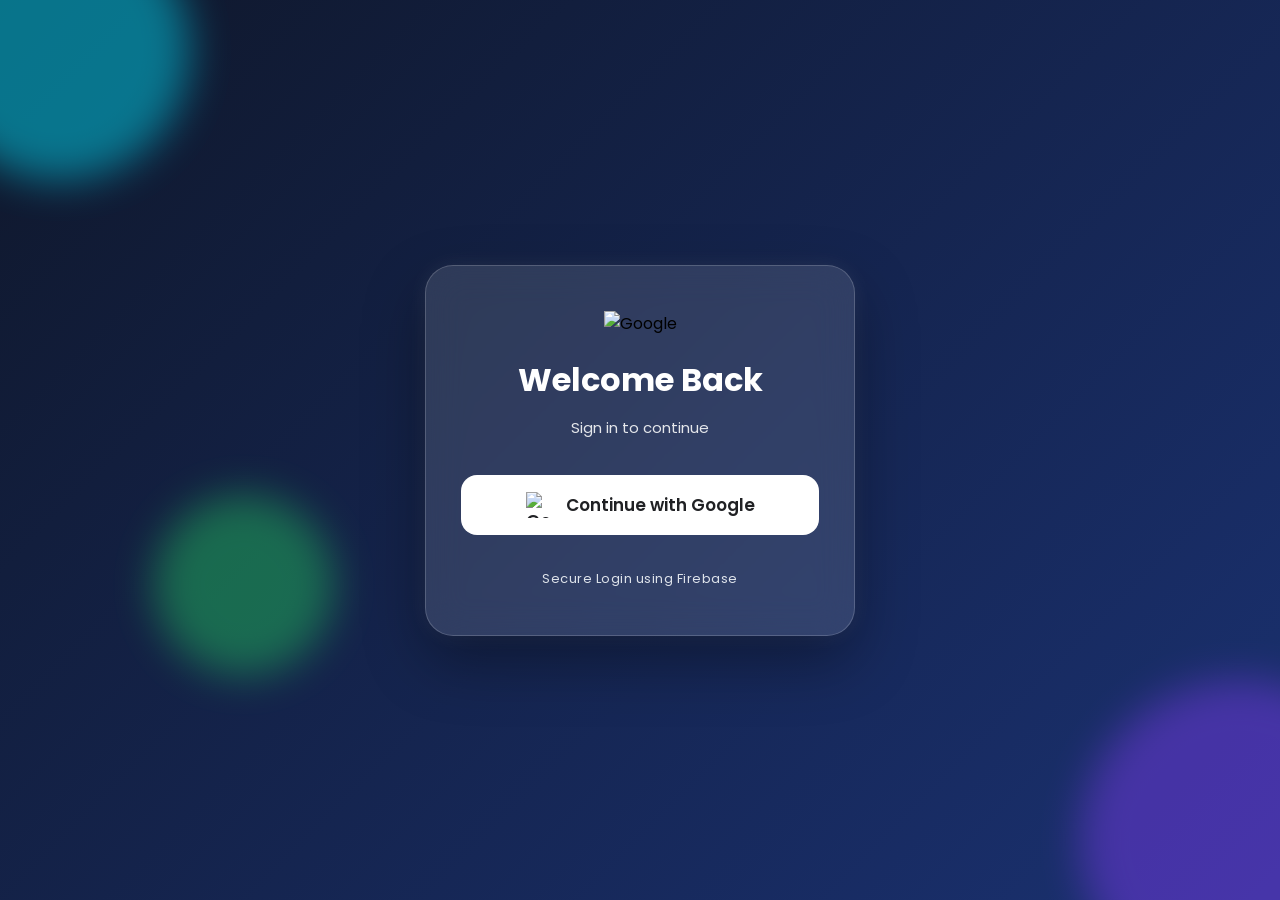
==== login.html @ d8faa810 "Add files via upload" ====
<!DOCTYPE html>
<html lang="en">
<head>

<meta charset="UTF-8">

<meta name="viewport" content="width=device-width, initial-scale=1.0">

<title>Login</title>


<link rel="preconnect" href="https://fonts.googleapis.com">

<link rel="preconnect" href="https://fonts.gstatic.com" crossorigin>

<link href="https://fonts.googleapis.com/css2?family=Poppins:wght@300;400;500;600;700;800&display=swap" rel="stylesheet">
<style>
  /* ==========================================
   PROFESSIONAL GOOGLE LOGIN
   STYLE.CSS
========================================== */

@import url('https://fonts.googleapis.com/css2?family=Poppins:wght@300;400;500;600;700;800&display=swap');

*{
    margin:0;
    padding:0;
    box-sizing:border-box;
    font-family:'Poppins',sans-serif;
}

body{

    width:100%;
    min-height:100vh;

    display:flex;
    justify-content:center;
    align-items:center;

    overflow:hidden;

    background:linear-gradient(135deg,#0f172a,#1e3a8a,#2563eb,#3b82f6);
    background-size:400% 400%;

    animation:bgMove 12s ease infinite;

    position:relative;

}

@keyframes bgMove{

0%{background-position:0% 50%;}

50%{background-position:100% 50%;}

100%{background-position:0% 50%;}

}

.background{

position:absolute;

width:100%;
height:100%;

overflow:hidden;

}

.circle{

position:absolute;

border-radius:50%;

filter:blur(20px);

animation:float 10s linear infinite;

opacity:.45;

}

.c1{

width:260px;
height:260px;

background:#00e5ff;

top:-80px;
left:-70px;

}

.c2{

width:320px;
height:320px;

background:#7c3aed;

right:-120px;
bottom:-100px;

animation-duration:14s;

}

.c3{

width:180px;
height:180px;

background:#22c55e;

top:55%;
left:12%;

animation-duration:9s;

}

@keyframes float{

0%{

transform:translateY(0px) rotate(0deg);

}

50%{

transform:translateY(-25px) rotate(180deg);

}

100%{

transform:translateY(0px) rotate(360deg);

}

}

.login-box{

position:relative;

z-index:10;

width:92%;
max-width:430px;

padding:45px 35px;

border-radius:28px;

background:rgba(255,255,255,.12);

backdrop-filter:blur(18px);

-webkit-backdrop-filter:blur(18px);

border:1px solid rgba(255,255,255,.18);

box-shadow:

0 25px 60px rgba(0,0,0,.35),

0 0 20px rgba(255,255,255,.08);

text-align:center;

animation:popup .8s ease;

}

@keyframes popup{

from{

opacity:0;

transform:translateY(40px) scale(.92);

}

to{

opacity:1;

transform:translateY(0) scale(1);

}

}

.logo{

width:90px;
height:90px;

margin-bottom:20px;

animation:logoSpin 1.2s ease;

}

@keyframes logoSpin{

0%{

transform:scale(.3) rotate(-180deg);

opacity:0;

}

100%{

transform:scale(1) rotate(0deg);

opacity:1;

}

}

.login-box h1{

font-size:32px;

font-weight:700;

color:#fff;

margin-bottom:12px;

}

.login-box p{

font-size:15px;

color:#e5e7eb;

margin-bottom:35px;

line-height:1.6;

}

.google-btn{

width:100%;

height:60px;

border:none;

border-radius:16px;

background:#fff;

display:flex;

align-items:center;

justify-content:center;

gap:14px;

cursor:pointer;

font-size:17px;

font-weight:600;

color:#202124;

transition:.35s;

}

.google-btn img{

width:26px;
height:26px;

}

.google-btn:hover{

transform:translateY(-3px);

box-shadow:0 15px 35px rgba(0,0,0,.22);

}

.google-btn:active{

transform:scale(.97);

}

.divider{

margin-top:30px;

}

.divider span{

font-size:13px;

color:#f1f5f9;

opacity:.9;

letter-spacing:.5px;

}

@media(max-width:600px){

.login-box{

padding:35px 22px;

border-radius:22px;

}

.logo{

width:80px;
height:80px;

}

.login-box h1{

font-size:28px;

}

.google-btn{

height:56px;

font-size:16px;

}

  }
</style>
</head>

<body>

<div class="background">

<div class="circle c1"></div>

<div class="circle c2"></div>

<div class="circle c3"></div>

</div>

<div class="login-box">

<img
class="logo"
src="https://www.gstatic.com/images/branding/product/2x/googleg_96dp.png"
alt="Google">

<h1>Welcome Back</h1>

<p>

Sign in to continue

</p>

<button
id="googleLoginBtn"
class="google-btn">

<img
src="https://developers.google.com/identity/images/g-logo.png"
alt="Google">

<span>

Continue with Google

</span>

</button>

<div class="divider">

<span>

Secure Login using Firebase

</span>

</div>

</div>

<script type="module" src="firebase-config.js"></script>

<script>
  import { auth } from "./firebase-config.js";

import {
  GoogleAuthProvider,
  signInWithPopup,
  onAuthStateChanged,
  signOut
} from "https://www.gstatic.com/firebasejs/12.16.0/firebase-auth.js";

const provider = new GoogleAuthProvider();

provider.setCustomParameters({
  prompt: "select_account"
});

const loginBtn = document.getElementById("googleLoginBtn");
const logoutBtn = document.getElementById("logoutBtn");

// ==========================
// GOOGLE LOGIN
// ==========================

if (loginBtn) {

  loginBtn.addEventListener("click", async () => {

    try {

      await signInWithPopup(auth, provider);

      window.location.href = "home.html";

    } catch (error) {

      console.error(error);

      alert(error.message);

    }

  });

}

// ==========================
// AUTO LOGIN
// ==========================

onAuthStateChanged(auth, (user) => {

  // Login page
  if (window.location.pathname.includes("login.html")) {

    if (user) {

      window.location.href = "home.html";

    }

  }

  // Home page
  if (window.location.pathname.includes("home.html")) {

    if (!user) {

      window.location.href = "login.html";

      return;

    }

    const name = document.getElementById("userName");
    const email = document.getElementById("userEmail");
    const photo = document.getElementById("userPhoto");

    if (name) name.textContent = user.displayName;
    if (email) email.textContent = user.email;
    if (photo) photo.src = user.photoURL;

  }

});

// ==========================
// LOGOUT
// ==========================

if (logoutBtn) {

  logoutBtn.addEventListener("click", async () => {

    try {

      await signOut(auth);

      window.location.href = "login.html";

    } catch (error) {

      alert(error.message);

    }

  });

    }
</script>

</body>
</html>
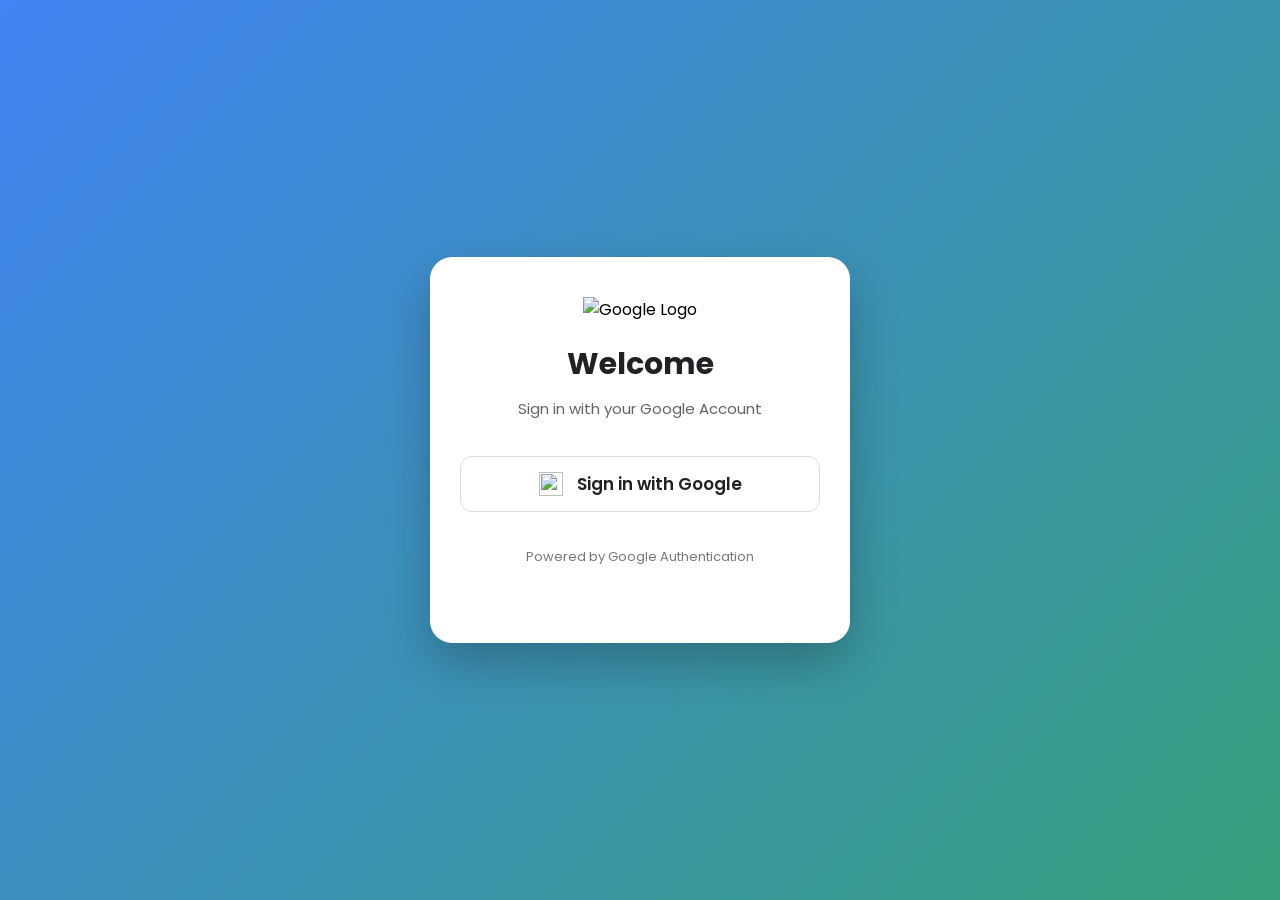
==== commit 4fe628c8: "Update login page with Google Sign-In features" ====
--- a/login.html
+++ b/login.html
@@ -1,415 +1,54 @@
 <!DOCTYPE html>
 <html lang="en">
 <head>
-
 <meta charset="UTF-8">
-
 <meta name="viewport" content="width=device-width, initial-scale=1.0">
 
-<title>Login</title>
+<title>Login | Google Sign In</title>
 
+<link rel="stylesheet" href="style.css">
 
+<!-- Google Font -->
 <link rel="preconnect" href="https://fonts.googleapis.com">
-
 <link rel="preconnect" href="https://fonts.gstatic.com" crossorigin>
 
-<link href="https://fonts.googleapis.com/css2?family=Poppins:wght@300;400;500;600;700;800&display=swap" rel="stylesheet">
-<style>
-  /* ==========================================
-   PROFESSIONAL GOOGLE LOGIN
-   STYLE.CSS
-========================================== */
+<link href="https://fonts.googleapis.com/css2?family=Poppins:wght@300;400;500;600;700&display=swap" rel="stylesheet">
 
-@import url('https://fonts.googleapis.com/css2?family=Poppins:wght@300;400;500;600;700;800&display=swap');
+<!-- Firebase -->
+<script type="module" src="https://www.gstatic.com/firebasejs/10.12.2/firebase-app.js"></script>
+<script type="module" src="https://www.gstatic.com/firebasejs/10.12.2/firebase-auth.js"></script>
 
-*{
-    margin:0;
-    padding:0;
-    box-sizing:border-box;
-    font-family:'Poppins',sans-serif;
-}
-
-body{
-
-    width:100%;
-    min-height:100vh;
-
-    display:flex;
-    justify-content:center;
-    align-items:center;
-
-    overflow:hidden;
-
-    background:linear-gradient(135deg,#0f172a,#1e3a8a,#2563eb,#3b82f6);
-    background-size:400% 400%;
-
-    animation:bgMove 12s ease infinite;
-
-    position:relative;
-
-}
-
-@keyframes bgMove{
-
-0%{background-position:0% 50%;}
-
-50%{background-position:100% 50%;}
-
-100%{background-position:0% 50%;}
-
-}
-
-.background{
-
-position:absolute;
-
-width:100%;
-height:100%;
-
-overflow:hidden;
-
-}
-
-.circle{
-
-position:absolute;
-
-border-radius:50%;
-
-filter:blur(20px);
-
-animation:float 10s linear infinite;
-
-opacity:.45;
-
-}
-
-.c1{
-
-width:260px;
-height:260px;
-
-background:#00e5ff;
-
-top:-80px;
-left:-70px;
-
-}
-
-.c2{
-
-width:320px;
-height:320px;
-
-background:#7c3aed;
-
-right:-120px;
-bottom:-100px;
-
-animation-duration:14s;
-
-}
-
-.c3{
-
-width:180px;
-height:180px;
-
-background:#22c55e;
-
-top:55%;
-left:12%;
-
-animation-duration:9s;
-
-}
-
-@keyframes float{
-
-0%{
-
-transform:translateY(0px) rotate(0deg);
-
-}
-
-50%{
-
-transform:translateY(-25px) rotate(180deg);
-
-}
-
-100%{
-
-transform:translateY(0px) rotate(360deg);
-
-}
-
-}
-
-.login-box{
-
-position:relative;
-
-z-index:10;
-
-width:92%;
-max-width:430px;
-
-padding:45px 35px;
-
-border-radius:28px;
-
-background:rgba(255,255,255,.12);
-
-backdrop-filter:blur(18px);
-
--webkit-backdrop-filter:blur(18px);
-
-border:1px solid rgba(255,255,255,.18);
-
-box-shadow:
-
-0 25px 60px rgba(0,0,0,.35),
-
-0 0 20px rgba(255,255,255,.08);
-
-text-align:center;
-
-animation:popup .8s ease;
-
-}
-
-@keyframes popup{
-
-from{
-
-opacity:0;
-
-transform:translateY(40px) scale(.92);
-
-}
-
-to{
-
-opacity:1;
-
-transform:translateY(0) scale(1);
-
-}
-
-}
-
-.logo{
-
-width:90px;
-height:90px;
-
-margin-bottom:20px;
-
-animation:logoSpin 1.2s ease;
-
-}
-
-@keyframes logoSpin{
-
-0%{
-
-transform:scale(.3) rotate(-180deg);
-
-opacity:0;
-
-}
-
-100%{
-
-transform:scale(1) rotate(0deg);
-
-opacity:1;
-
-}
-
-}
-
-.login-box h1{
-
-font-size:32px;
-
-font-weight:700;
-
-color:#fff;
-
-margin-bottom:12px;
-
-}
-
-.login-box p{
-
-font-size:15px;
-
-color:#e5e7eb;
-
-margin-bottom:35px;
-
-line-height:1.6;
-
-}
-
-.google-btn{
-
-width:100%;
-
-height:60px;
-
-border:none;
-
-border-radius:16px;
-
-background:#fff;
-
-display:flex;
-
-align-items:center;
-
-justify-content:center;
-
-gap:14px;
-
-cursor:pointer;
-
-font-size:17px;
-
-font-weight:600;
-
-color:#202124;
-
-transition:.35s;
-
-}
-
-.google-btn img{
-
-width:26px;
-height:26px;
-
-}
-
-.google-btn:hover{
-
-transform:translateY(-3px);
-
-box-shadow:0 15px 35px rgba(0,0,0,.22);
-
-}
-
-.google-btn:active{
-
-transform:scale(.97);
-
-}
-
-.divider{
-
-margin-top:30px;
-
-}
-
-.divider span{
-
-font-size:13px;
-
-color:#f1f5f9;
-
-opacity:.9;
-
-letter-spacing:.5px;
-
-}
-
-@media(max-width:600px){
-
-.login-box{
-
-padding:35px 22px;
-
-border-radius:22px;
-
-}
-
-.logo{
-
-width:80px;
-height:80px;
-
-}
-
-.login-box h1{
-
-font-size:28px;
-
-}
-
-.google-btn{
-
-height:56px;
-
-font-size:16px;
-
-}
-
-  }
-</style>
 </head>
 
 <body>
 
-<div class="background">
+<div class="container">
 
-<div class="circle c1"></div>
+<div class="login-card">
 
-<div class="circle c2"></div>
+<div class="logo">
 
-<div class="circle c3"></div>
+<img src="https://www.gstatic.com/images/branding/product/2x/googleg_96dp.png" alt="Google Logo">
 
 </div>
 
-<div class="login-box">
+<h1>Welcome</h1>
 
-<img
-class="logo"
-src="https://www.gstatic.com/images/branding/product/2x/googleg_96dp.png"
-alt="Google">
+<p>Sign in with your Google Account</p>
 
-<h1>Welcome Back</h1>
+<button id="googleLoginBtn" class="google-btn">
 
-<p>
+<img src="https://developers.google.com/identity/images/g-logo.png">
 
-Sign in to continue
-
-</p>
-
-<button
-id="googleLoginBtn"
-class="google-btn">
-
-<img
-src="https://developers.google.com/identity/images/g-logo.png"
-alt="Google">
-
-<span>
-
-Continue with Google
-
-</span>
+<span>Sign in with Google</span>
 
 </button>
 
-<div class="divider">
+<div class="footer">
 
-<span>
+<p>Powered by Google Authentication</p>
 
-Secure Login using Firebase
-
-</span>
+</div>
 
 </div>
 
@@ -417,115 +56,7 @@
 
 <script type="module" src="firebase-config.js"></script>
 
-<script>
-  import { auth } from "./firebase-config.js";
-
-import {
-  GoogleAuthProvider,
-  signInWithPopup,
-  onAuthStateChanged,
-  signOut
-} from "https://www.gstatic.com/firebasejs/12.16.0/firebase-auth.js";
-
-const provider = new GoogleAuthProvider();
-
-provider.setCustomParameters({
-  prompt: "select_account"
-});
-
-const loginBtn = document.getElementById("googleLoginBtn");
-const logoutBtn = document.getElementById("logoutBtn");
-
-// ==========================
-// GOOGLE LOGIN
-// ==========================
-
-if (loginBtn) {
-
-  loginBtn.addEventListener("click", async () => {
-
-    try {
-
-      await signInWithPopup(auth, provider);
-
-      window.location.href = "home.html";
-
-    } catch (error) {
-
-      console.error(error);
-
-      alert(error.message);
-
-    }
-
-  });
-
-}
-
-// ==========================
-// AUTO LOGIN
-// ==========================
-
-onAuthStateChanged(auth, (user) => {
-
-  // Login page
-  if (window.location.pathname.includes("login.html")) {
-
-    if (user) {
-
-      window.location.href = "home.html";
-
-    }
-
-  }
-
-  // Home page
-  if (window.location.pathname.includes("home.html")) {
-
-    if (!user) {
-
-      window.location.href = "login.html";
-
-      return;
-
-    }
-
-    const name = document.getElementById("userName");
-    const email = document.getElementById("userEmail");
-    const photo = document.getElementById("userPhoto");
-
-    if (name) name.textContent = user.displayName;
-    if (email) email.textContent = user.email;
-    if (photo) photo.src = user.photoURL;
-
-  }
-
-});
-
-// ==========================
-// LOGOUT
-// ==========================
-
-if (logoutBtn) {
-
-  logoutBtn.addEventListener("click", async () => {
-
-    try {
-
-      await signOut(auth);
-
-      window.location.href = "login.html";
-
-    } catch (error) {
-
-      alert(error.message);
-
-    }
-
-  });
-
-    }
-</script>
+<script type="module" src="script.js"></script>
 
 </body>
-</html>+</html>
--- a/style.css
+++ b/style.css
@@ -0,0 +1,233 @@
+/* =========================================
+   GOOGLE LOGIN PAGE
+   style.css
+========================================= */
+
+*{
+    margin:0;
+    padding:0;
+    box-sizing:border-box;
+    font-family:'Poppins',sans-serif;
+}
+
+body{
+
+    min-height:100vh;
+
+    display:flex;
+
+    justify-content:center;
+
+    align-items:center;
+
+    background:linear-gradient(135deg,#4285F4,#34A853,#FBBC05,#EA4335);
+
+    background-size:400% 400%;
+
+    animation:bgMove 12s ease infinite;
+
+}
+
+@keyframes bgMove{
+
+0%{background-position:0% 50%;}
+
+50%{background-position:100% 50%;}
+
+100%{background-position:0% 50%;}
+
+}
+
+.container{
+
+width:100%;
+
+display:flex;
+
+justify-content:center;
+
+align-items:center;
+
+padding:20px;
+
+}
+
+.login-card{
+
+width:100%;
+
+max-width:420px;
+
+background:#fff;
+
+padding:40px 30px;
+
+border-radius:22px;
+
+box-shadow:0 20px 50px rgba(0,0,0,.25);
+
+text-align:center;
+
+animation:fadeIn .7s ease;
+
+}
+
+@keyframes fadeIn{
+
+from{
+
+opacity:0;
+
+transform:translateY(30px);
+
+}
+
+to{
+
+opacity:1;
+
+transform:translateY(0);
+
+}
+
+}
+
+.logo img{
+
+width:80px;
+
+height:80px;
+
+margin-bottom:20px;
+
+}
+
+.login-card h1{
+
+font-size:30px;
+
+font-weight:700;
+
+color:#202124;
+
+margin-bottom:10px;
+
+}
+
+.login-card p{
+
+font-size:15px;
+
+color:#5f6368;
+
+margin-bottom:35px;
+
+line-height:1.6;
+
+}
+
+.google-btn{
+
+width:100%;
+
+height:56px;
+
+border:none;
+
+outline:none;
+
+cursor:pointer;
+
+border-radius:12px;
+
+background:#ffffff;
+
+border:1px solid #dadce0;
+
+display:flex;
+
+align-items:center;
+
+justify-content:center;
+
+gap:14px;
+
+font-size:17px;
+
+font-weight:600;
+
+color:#202124;
+
+transition:.3s;
+
+}
+
+.google-btn img{
+
+width:24px;
+
+height:24px;
+
+}
+
+.google-btn:hover{
+
+background:#f8f9fa;
+
+transform:translateY(-2px);
+
+box-shadow:0 8px 20px rgba(0,0,0,.12);
+
+}
+
+.google-btn:active{
+
+transform:scale(.98);
+
+}
+
+.footer{
+
+margin-top:35px;
+
+}
+
+.footer p{
+
+font-size:13px;
+
+color:#777;
+
+}
+
+@media(max-width:480px){
+
+.login-card{
+
+padding:30px 20px;
+
+}
+
+.login-card h1{
+
+font-size:25px;
+
+}
+
+.google-btn{
+
+height:52px;
+
+font-size:15px;
+
+}
+
+.logo img{
+
+width:70px;
+
+height:70px;
+
+}
+
+  }
